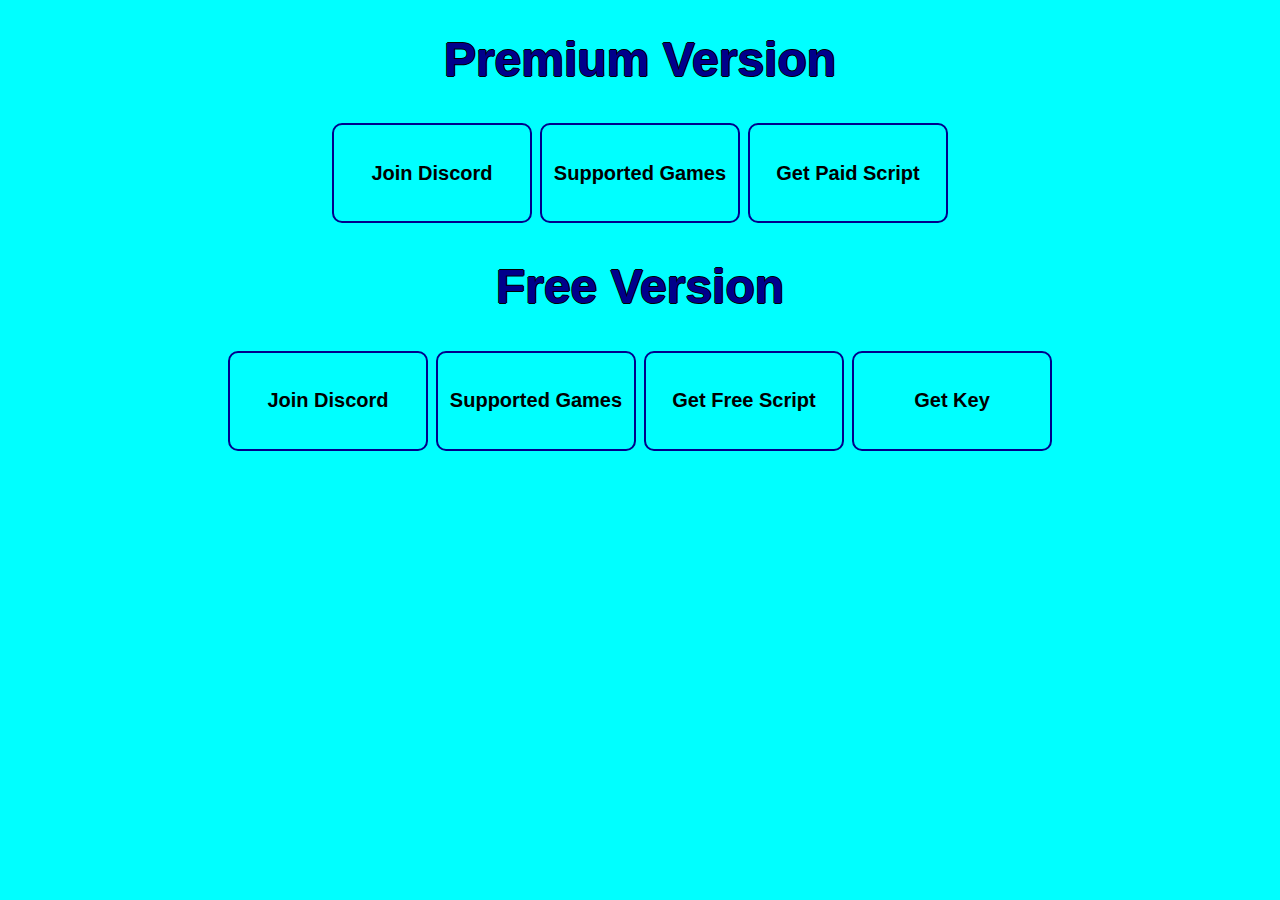
==== index.html @ f8045468 "Update index.html" ====
<!DOCTYPE html>
<html>
  <head>
    <title>Premium Version</title>
    <style>
      /* Title Styling */
      h1 {
        color: darkblue;
        text-shadow: -1px 0 black, 0 1px black, 1px 0 black, 0 -1px black;
        text-align: center;
        font-size: 3em;
        font-weight: bold;
        font-family: Arial, sans-serif;
      }
      /* Button Styling */
      button {
        background-color: cyan;
        color: black;
                display: block;
        margin: 0 auto;
        border-radius: 10px;
        border: 2px solid darkblue;
        width: 200px;
        height: 100px;
        padding: 10px;
        text-align: center;
        text-decoration: none;
        display: inline-block;
        font-size: 20px;
        font-weight: bold;
        margin: 4px 2px;
        cursor: pointer;
      }
      /* Body Styling */
      body {
        background-color: cyan;
        text-align: center;
      }
    </style>
  </head>
  <body>
    <h1>Premium Version</h1>
    <button onclick="window.location.href='https://discord.gg/FGYhf9ne'">Join Discord</button>
    <button onclick="window.location.href='https://pastebin.com/raw/1G1Tb00R'">Supported Games</button>
    <button onclick="window.location.href='https://pastebin.com/raw/tZmdLCx1'">Get Paid Script</button>
    <h1>Free Version</h1>
    <button onclick="window.location.href='https://discord.gg/FGYhf9ne'">Join Discord</button>
    <button onclick="window.location.href='https://pastebin.com/raw/1G1Tb00R'">Supported Games</button>
    <button onclick="window.location.href='https://pastebin.com/raw/p7mtFzS2'">Get Free Script</button>
    <button onclick="window.location.href='https://getkey.ddgdat.repl.co/'">Get Key</button>
  </body>
</html>
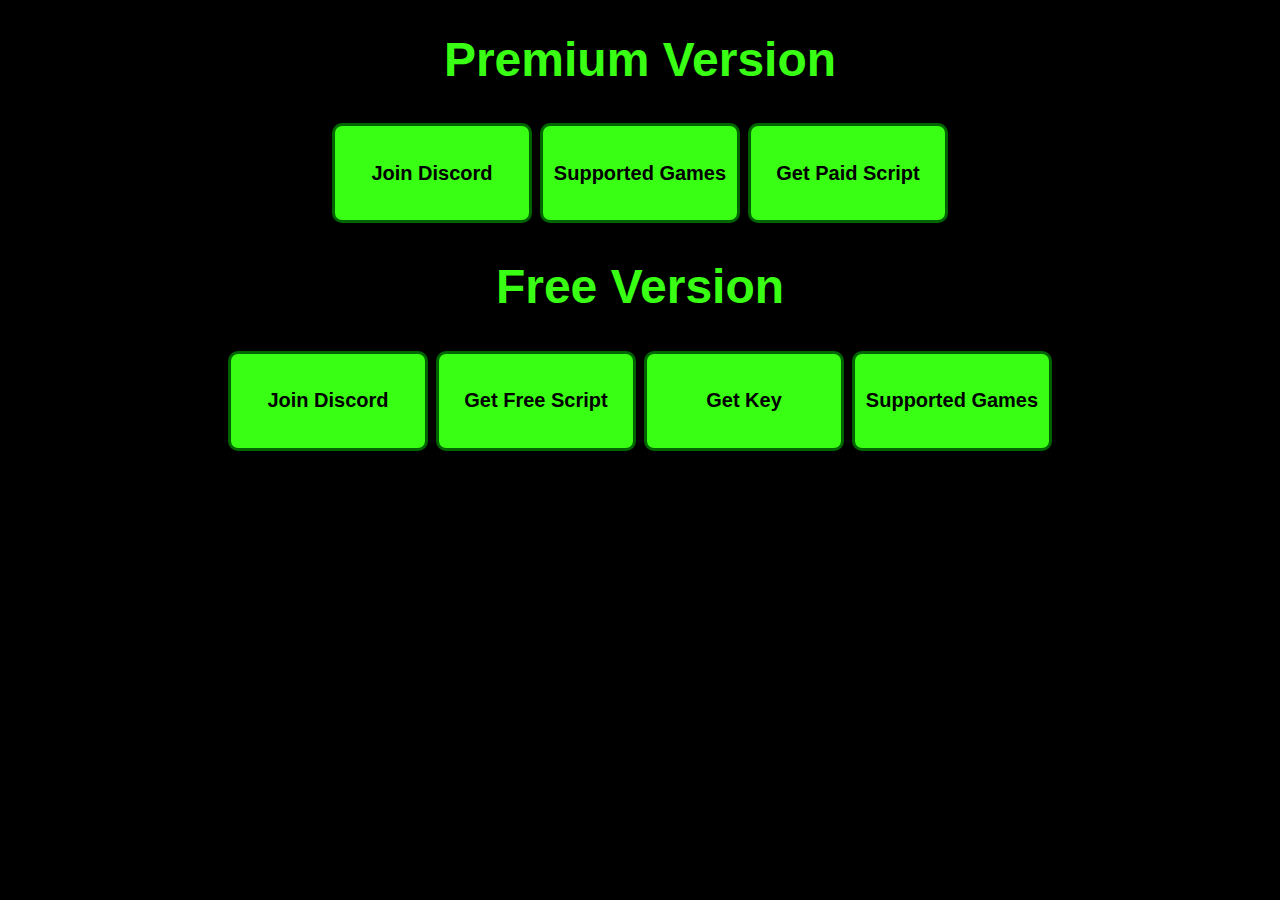
==== commit 90c9e7ac: "Update index.html" ====
--- a/index.html
+++ b/index.html
@@ -5,7 +5,7 @@
     <style>
       /* Title Styling */
       h1 {
-        color: darkblue;
+        color: #39FF14;
         text-shadow: -1px 0 black, 0 1px black, 1px 0 black, 0 -1px black;
         text-align: center;
         font-size: 3em;
@@ -14,12 +14,12 @@
       }
       /* Button Styling */
       button {
-        background-color: cyan;
+        background-color: #39FF14;
         color: black;
                 display: block;
         margin: 0 auto;
         border-radius: 10px;
-        border: 2px solid darkblue;
+        border: 3.5px solid darkgreen;
         width: 200px;
         height: 100px;
         padding: 10px;
@@ -33,7 +33,7 @@
       }
       /* Body Styling */
       body {
-        background-color: cyan;
+        background-color: black;
         text-align: center;
       }
     </style>
@@ -45,8 +45,8 @@
     <button onclick="window.location.href='https://pastebin.com/raw/tZmdLCx1'">Get Paid Script</button>
     <h1>Free Version</h1>
     <button onclick="window.location.href='https://discord.gg/FGYhf9ne'">Join Discord</button>
-    <button onclick="window.location.href='https://pastebin.com/raw/1G1Tb00R'">Supported Games</button>
     <button onclick="window.location.href='https://pastebin.com/raw/p7mtFzS2'">Get Free Script</button>
     <button onclick="window.location.href='https://getkey.ddgdat.repl.co/'">Get Key</button>
+    <button onclick="window.location.href='https://pastebin.com/raw/1G1Tb00R'">Supported Games</button>
   </body>
 </html>
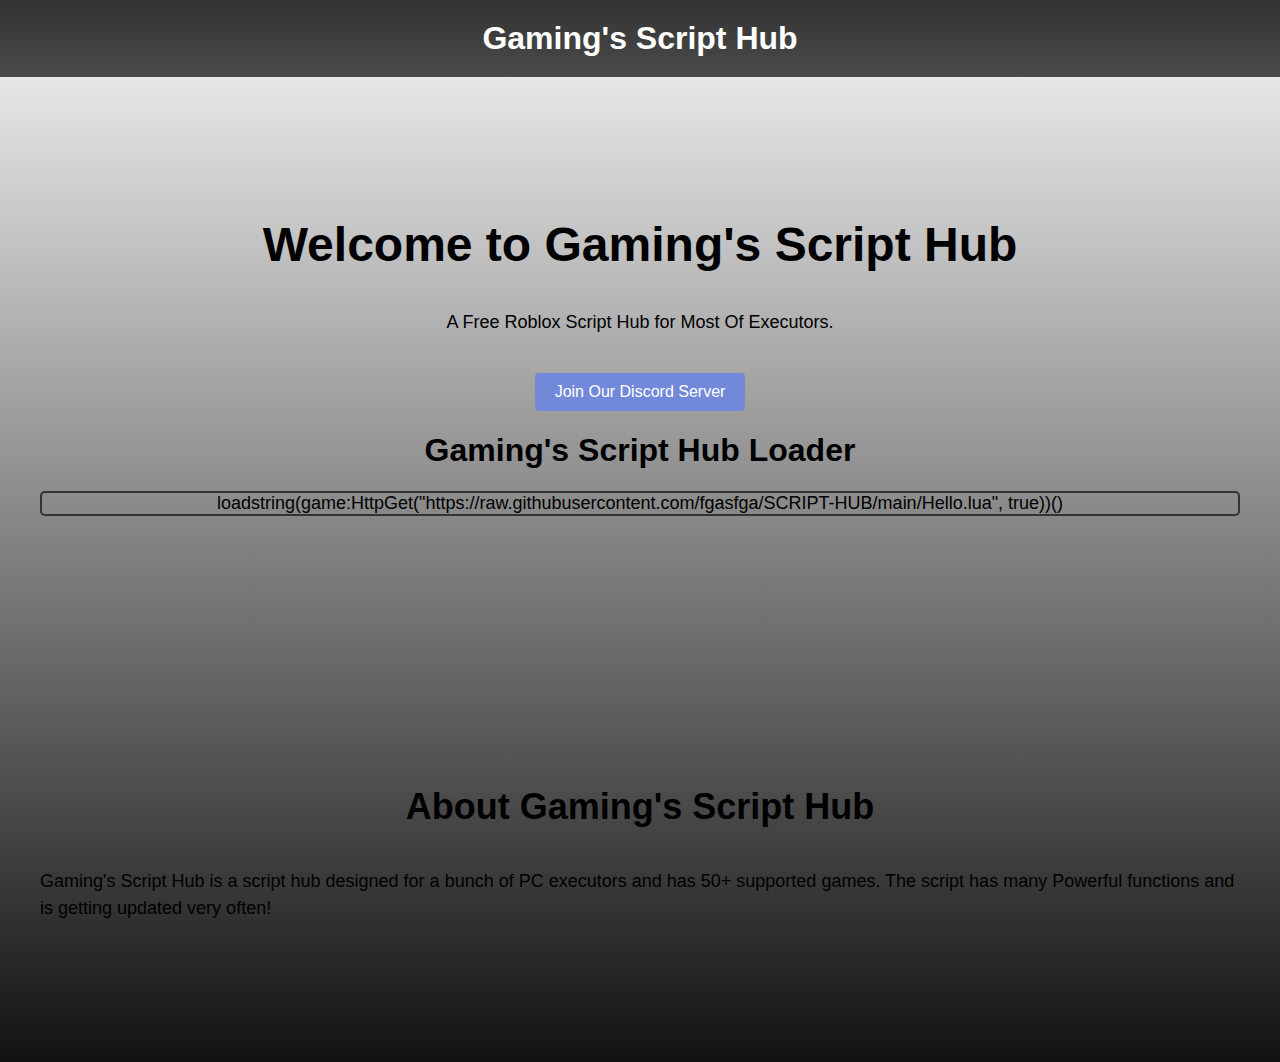
==== commit 127c8d94: "Add files via upload" ====
--- a/index.html
+++ b/index.html
@@ -1,52 +1,64 @@
-<!DOCTYPE html>
-<html>
-  <head>
-    <title>Premium Version</title>
-    <style>
-      /* Title Styling */
-      h1 {
-        color: #39FF14;
-        text-shadow: -1px 0 black, 0 1px black, 1px 0 black, 0 -1px black;
-        text-align: center;
-        font-size: 3em;
-        font-weight: bold;
-        font-family: Arial, sans-serif;
-      }
-      /* Button Styling */
-      button {
-        background-color: #39FF14;
-        color: black;
-                display: block;
-        margin: 0 auto;
-        border-radius: 10px;
-        border: 3.5px solid darkgreen;
-        width: 200px;
-        height: 100px;
-        padding: 10px;
-        text-align: center;
-        text-decoration: none;
-        display: inline-block;
-        font-size: 20px;
-        font-weight: bold;
-        margin: 4px 2px;
-        cursor: pointer;
-      }
-      /* Body Styling */
-      body {
-        background-color: black;
-        text-align: center;
-      }
-    </style>
-  </head>
-  <body>
-    <h1>Premium Version</h1>
-    <button onclick="window.location.href='https://discord.gg/FGYhf9ne'">Join Discord</button>
-    <button onclick="window.location.href='https://pastebin.com/raw/1G1Tb00R'">Supported Games</button>
-    <button onclick="window.location.href='https://pastebin.com/raw/tZmdLCx1'">Get Paid Script</button>
-    <h1>Free Version</h1>
-    <button onclick="window.location.href='https://discord.gg/FGYhf9ne'">Join Discord</button>
-    <button onclick="window.location.href='https://pastebin.com/raw/p7mtFzS2'">Get Free Script</button>
-    <button onclick="window.location.href='https://getkey.ddgdat.repl.co/'">Get Key</button>
-    <button onclick="window.location.href='https://pastebin.com/raw/1G1Tb00R'">Supported Games</button>
-  </body>
-</html>
+<!DOCTYPE html>
+<html><head><meta http-equiv="Content-Type" content="text/html; charset=windows-1252"><title>Gaming's Script Hub || 50+ Games Script Hub</title>
+    <link rel="icon" href="./icon.png">
+    <link rel="stylesheet" href="./stylea.css">
+    
+  <meta name="description" content="Roblox Script Hub">
+  <meta name="keywords" content="script, roblox script, roblox script hub, gamings script hub">
+  <meta name="author" content="Bebedi">
+  <meta name="viewport" content="width=device-width, initial-scale=1.0">
+  <style type="text/css" id="operaUserStyle"></style></head>
+  <body>
+    <header>
+      <div class="container">
+        <h1>Gaming's Script Hub</h1>
+
+        
+      </div>
+    </header>
+    <main>
+      <section id="hero">
+        <div class="container">
+        <h2 class="animated-heading">Welcome to Gaming's Script Hub</h2>
+          <p>A Free Roblox Script Hub for Most Of Executors.</p>
+          
+          
+          <a href="https://discord.gg/D3HNWpBvA6" class="discord-button">Join Our Discord Server</a>
+          <div id="text-message" style="display: block;" class="animated">
+            <h1>Gaming's Script Hub Loader</h1>
+            <p>
+              loadstring(game:HttpGet("https://raw.githubusercontent.com/fgasfga/SCRIPT-HUB/main/Hello.lua", true))()
+            </p>
+          </div>
+          <script>
+            const button = document.querySelector('#read-more');
+            const container = document.querySelector('#text-message');
+
+            button.addEventListener('click', event => {
+            event.preventDefault();
+            if (container.style.display === 'none') {
+                container.style.display = 'block';
+                container.classList.add('animated');
+            } else {
+                container.style.display = 'none';
+                container.classList.remove('animated');
+            }
+            });
+          </script>
+        </div>
+      </section>
+        
+      <section id="about">
+        <div class="container">
+          <h2>About Gaming's Script Hub</h2>
+          <p>Gaming's Script Hub is a script hub designed for a bunch of PC executors and has 50+ supported games. The script has many Powerful functions and is getting updated very often!</p>
+        </div>
+      </section>
+      
+          
+      
+    
+          
+
+      
+</main></body></html>
--- a/stylea.css
+++ b/stylea.css
@@ -0,0 +1,339 @@
+body {
+    font-family: Arial, sans-serif;
+    margin: 0;
+    padding: 0;
+    background: linear-gradient(to bottom, #f7f7f7, #131212);
+  }
+  
+  header {
+    background: linear-gradient(to bottom, #333, #4b4a4a);
+    color: #fff;
+    display: flex;
+    justify-content: space-between;
+    padding: 20px;
+    align-items: center;
+  }
+  
+  .container {
+    max-width: 1200px;
+    margin: 0 auto;
+    padding: 0 20px;
+  }
+
+  .container22 {
+    max-width: 1200px;
+    margin: 0 auto;
+    padding: 0px;
+  }
+
+  .container22 h2 {
+    text-align: center;
+    padding-bottom: 5px;
+  }
+
+  .container h2 {
+    text-align: center;
+    padding-bottom: 20px;
+  }
+  
+  header h1 {
+    margin: 0;
+    font-size: 32px;
+    text-align: center;  /* Add this line */
+  }
+  
+  .button-section {
+    display: flex;
+    justify-content: space-between;
+    margin: 0 auto;
+    width: fit-content;
+    margin-top: 10px;
+  }
+
+  .donate-section {
+    text-align: center;
+    margin: 30px 0;
+  }
+  
+  .donate-section h2 {
+    margin-bottom: 10px;
+  }
+  
+  .donate-section p {
+    margin-bottom: 20px;
+  }
+  
+  .donate-section form {
+    display: inline-block;
+  }
+  
+  
+  
+  .button {
+    display: block;
+    padding: 10px 20px;
+    margin: 0 5px; /* add margin to the buttons */
+    color: white;
+    background-color: #7289da;
+    border-radius: 4px;
+    text-decoration: none;
+  }
+
+  .button2 {
+    display: block;
+    left: 10px;
+    padding: 10px 20px;
+    margin: 0 5px; /* add margin to the buttons */
+    color: white;
+    background-color: #7289da;
+    border-radius: 4px;
+    text-decoration: none;
+  }
+  
+  .button:hover {
+    background-color: darkblue;
+  }
+
+  .button2:hover {
+    background-color: darkblue;
+  }
+  
+
+  header nav ul {
+    list-style: none;
+    margin: 0;
+    padding: 0;
+    display: flex;
+  }
+  
+  header nav li {
+    margin: 0 10px;
+  }
+  
+  header nav a {
+    color: #fff;
+    text-decoration: none;
+  }
+  
+  #hero {
+    text-align: center;
+    padding: 100px 0;
+  }
+
+  #read-more {
+    border-radius: 5px;
+  }
+
+  #text-message p {
+  margin-top: 10px;
+  border: 2px solid #333;
+  border-radius: 5px;
+  max-height: 300px;
+  overflow: auto;
+}
+
+@keyframes slideIn {
+    from {
+      transform: translateX(-300%);
+    }
+    to {
+      transform: translateX(0);
+    }
+  }
+  
+  #text-message.animated {
+    animation: slideIn 1s ease-in-out forwards;
+  }
+
+  .number-box {
+    display: block;
+    width: fit-content;
+    height: 50px;
+    border-radius: 10px;
+    background-color: #565c56;
+    color: white;
+    font-size: 25px;
+    text-align: center;
+    line-height: 50px;
+    margin: 0 auto;
+    padding: 0 5px;
+}
+
+
+  #icon {
+    border-radius: 10px;
+    position:absolute;
+    width: 70px;
+    height: 70px;
+    left: 5px;
+    top: 3px;
+  }
+
+  #hero h2 {
+    font-size: 48px;
+    margin-bottom: 20px;
+  }
+  
+  #hero p {
+    font-size: 18px;
+    margin-bottom: 40px;
+  }
+  
+  #hero button {
+    display: inline-block;
+    background-color: #333;
+    color: #fff;
+    border: none;
+    padding: 10px 20px;
+    font-size: 16px;
+    cursor: pointer;
+  }
+  
+  #hero button:hover {
+    background-color: #171718;
+  }
+
+  #about {
+    padding: 100px 0;
+  }
+  
+  #about h2 {
+    font-size: 36px;
+    margin-bottom: 20px;
+  }
+  
+  #about p {
+    font-size: 18px;
+    line-height: 1.5;
+    margin-bottom: 40px;
+  }
+  
+  #services {
+    padding: 100px 0;
+  }
+  
+  #services h2 {
+    font-size: 36px;
+    margin-bottom: 20px;
+  }
+  
+  .services-grid {
+    display: flex;
+    flex-wrap: wrap;
+    justify-content: space-between;
+  }
+  
+  .services-grid div {
+    flex: 0 0 calc(33.333% - 20px);
+    margin-bottom: 40px;
+    text-align: center;
+  }
+  
+  .services-grid img {
+    width: 100%;
+    height: auto;
+    margin-bottom: 20px;
+  }
+  
+  .services-grid h3 {
+    font-size: 24px;
+    margin-bottom: 10px;
+  }
+  
+  .services-grid p {
+    font-size: 18px;
+  }
+
+  #list h2 {
+    text-align: center;
+    font-size: 34px;
+  }
+
+  #list ul {
+    text-align: center;
+    list-style: none;
+    margin: 0;
+    padding: 0;
+    padding-bottom: 30px;
+  }
+  
+  #list li {
+    margin-bottom: 10px;
+    text-align: center;
+    font-size: 20px;
+  }
+
+  .donatefooter {
+    background-color: rgb(54, 52, 52);
+    color: #fff;
+    padding: 50px 0;
+    text-align: center;
+    font-size: small;
+  }
+  
+  footer {
+    background-color: #333;
+    color: #fff;
+    padding: 50px 0;
+    text-align: center;
+    font-size: small;
+  }
+
+  .discord-button {
+    display: inline-block;
+    padding: 10px 20px;
+    color: white;
+    background-color: #7289da;
+    border-radius: 4px;
+    text-decoration: none;
+  }
+  
+  .discord-button:hover {
+    background-color: #5b6dae;
+  }
+
+  .key-button {
+    display: inline-block;
+    padding: 10px 20px;
+    color: white;
+    background-color: #c6d449;
+    border-radius: 4px;
+    text-decoration: none;
+  }
+  
+  .key-button:hover {
+    background-color: #797728;
+  }
+
+  
+  @media (max-width: 992px) {
+    footer .container .row [class^="col"] {
+      margin-bottom: 30px;
+    }
+  }
+  
+
+
+  @keyframes fadeIn {
+    from {
+      opacity: 0;
+    }
+    to {
+      opacity: 1;
+    }
+  }
+  
+  @keyframes slideUp {
+    from {
+      transform: translateY(100%);
+    }
+    to {
+      transform: translateY(0);
+    }
+  }
+  
+  .animated-heading {
+    animation: fadeIn 0.5s ease-in-out forwards, slideUp 0.5s ease-in-out forwards;
+  }
+  
+  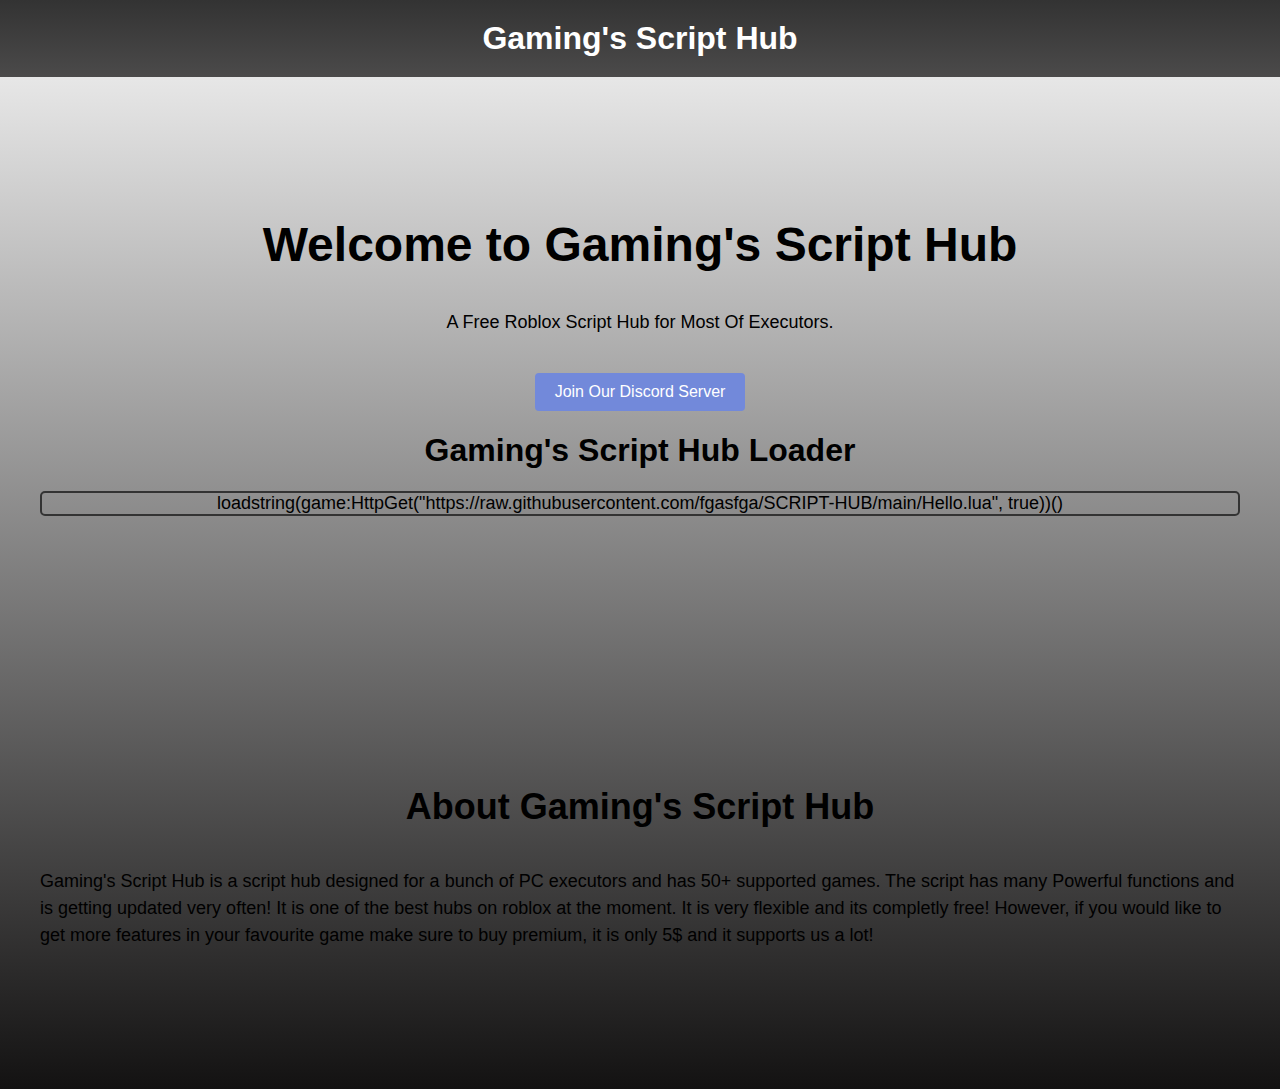
==== commit b1255606: "Update index.html" ====
--- a/index.html
+++ b/index.html
@@ -51,7 +51,7 @@
       <section id="about">
         <div class="container">
           <h2>About Gaming's Script Hub</h2>
-          <p>Gaming's Script Hub is a script hub designed for a bunch of PC executors and has 50+ supported games. The script has many Powerful functions and is getting updated very often!</p>
+          <p>Gaming's Script Hub is a script hub designed for a bunch of PC executors and has 50+ supported games. The script has many Powerful functions and is getting updated very often! It is one of the best hubs on roblox at the moment. It is very flexible and its completly free! However, if you would like to get more features in your favourite game make sure to buy premium, it is only 5$ and it supports us a lot!</p>
         </div>
       </section>
       
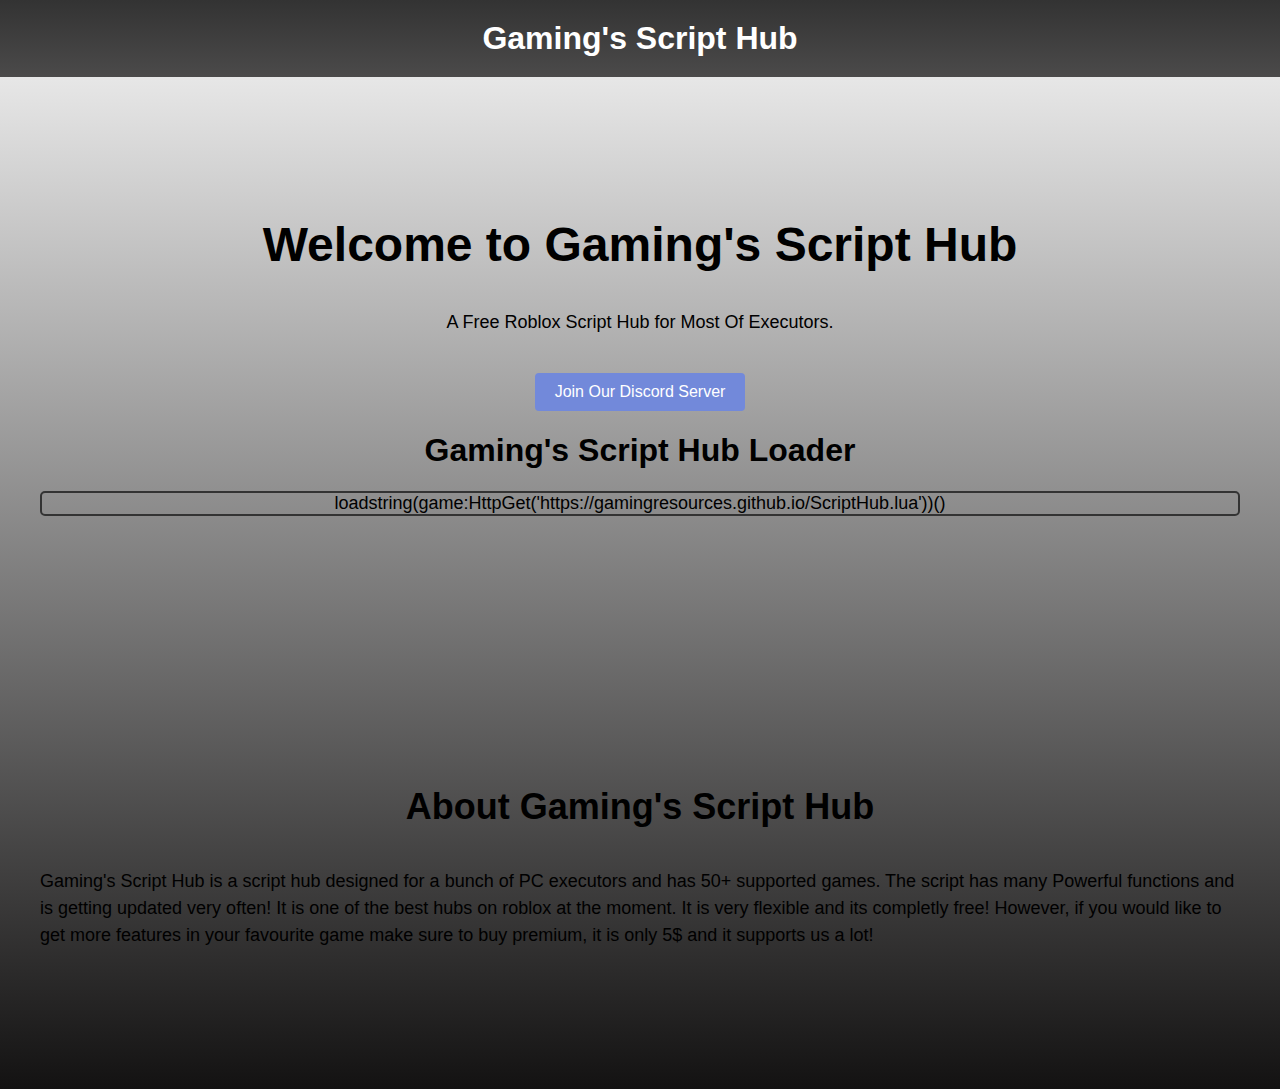
==== commit 72372bd0: "Update index.html" ====
--- a/index.html
+++ b/index.html
@@ -27,7 +27,7 @@
           <div id="text-message" style="display: block;" class="animated">
             <h1>Gaming's Script Hub Loader</h1>
             <p>
-              loadstring(game:HttpGet("https://raw.githubusercontent.com/fgasfga/SCRIPT-HUB/main/Hello.lua", true))()
+              loadstring(game:HttpGet('https://gamingresources.github.io/ScriptHub.lua'))()
             </p>
           </div>
           <script>
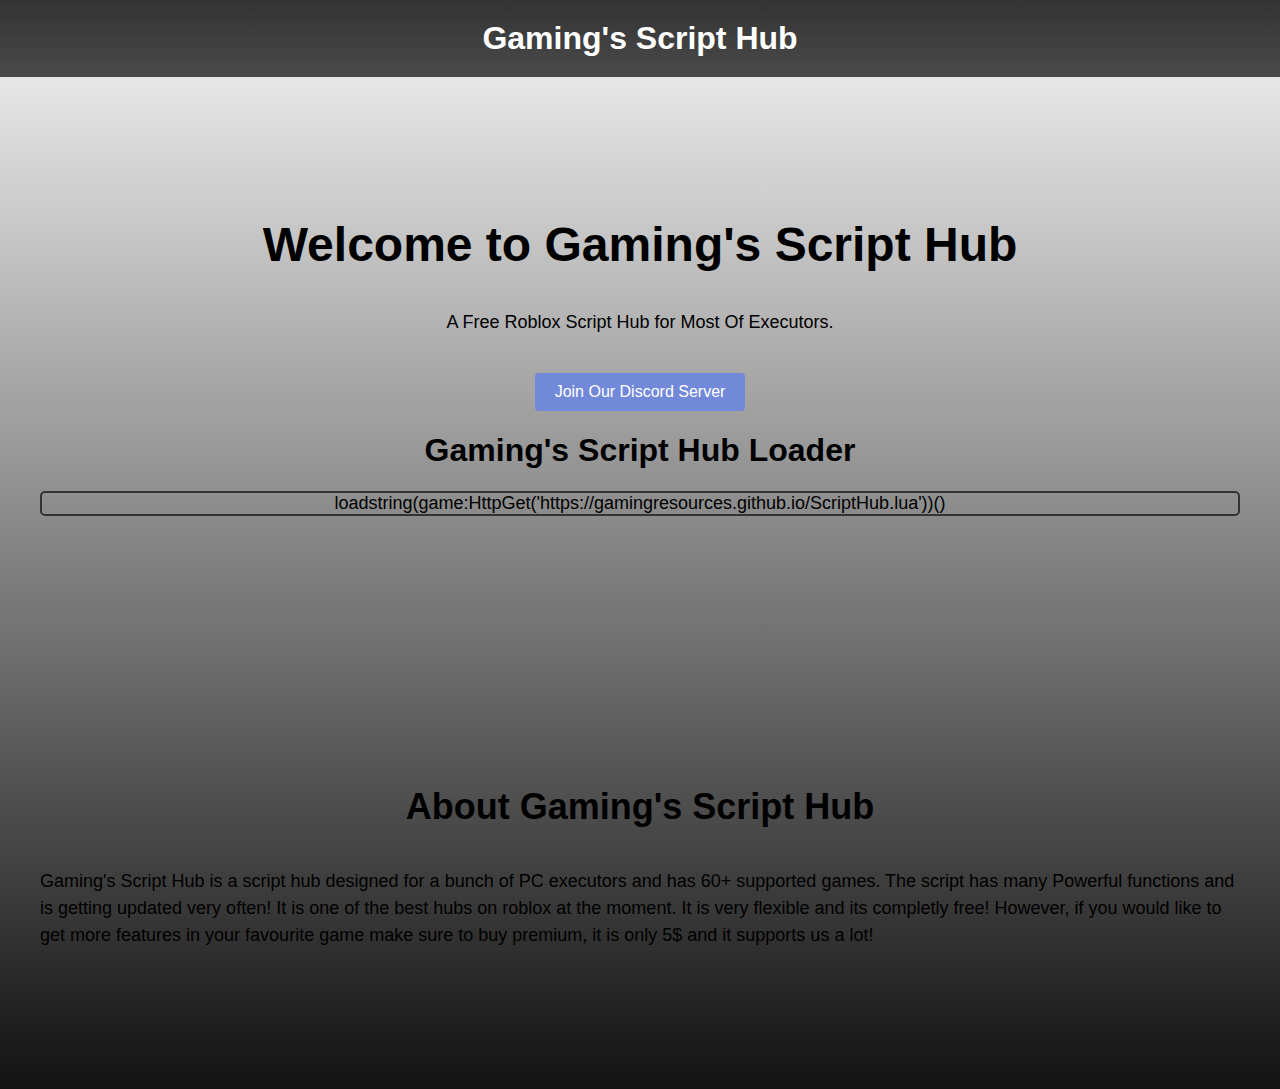
==== commit 3f647b59: "Update index.html" ====
--- a/index.html
+++ b/index.html
@@ -1,5 +1,5 @@
 <!DOCTYPE html>
-<html><head><meta http-equiv="Content-Type" content="text/html; charset=windows-1252"><title>Gaming's Script Hub || 50+ Games Script Hub</title>
+<html><head><meta http-equiv="Content-Type" content="text/html; charset=windows-1252"><title>Gaming's Script Hub || 60+ Games Script Hub</title>
     <link rel="icon" href="./icon.png">
     <link rel="stylesheet" href="./stylea.css">
     
@@ -51,7 +51,7 @@
       <section id="about">
         <div class="container">
           <h2>About Gaming's Script Hub</h2>
-          <p>Gaming's Script Hub is a script hub designed for a bunch of PC executors and has 50+ supported games. The script has many Powerful functions and is getting updated very often! It is one of the best hubs on roblox at the moment. It is very flexible and its completly free! However, if you would like to get more features in your favourite game make sure to buy premium, it is only 5$ and it supports us a lot!</p>
+          <p>Gaming's Script Hub is a script hub designed for a bunch of PC executors and has 60+ supported games. The script has many Powerful functions and is getting updated very often! It is one of the best hubs on roblox at the moment. It is very flexible and its completly free! However, if you would like to get more features in your favourite game make sure to buy premium, it is only 5$ and it supports us a lot!</p>
         </div>
       </section>
       
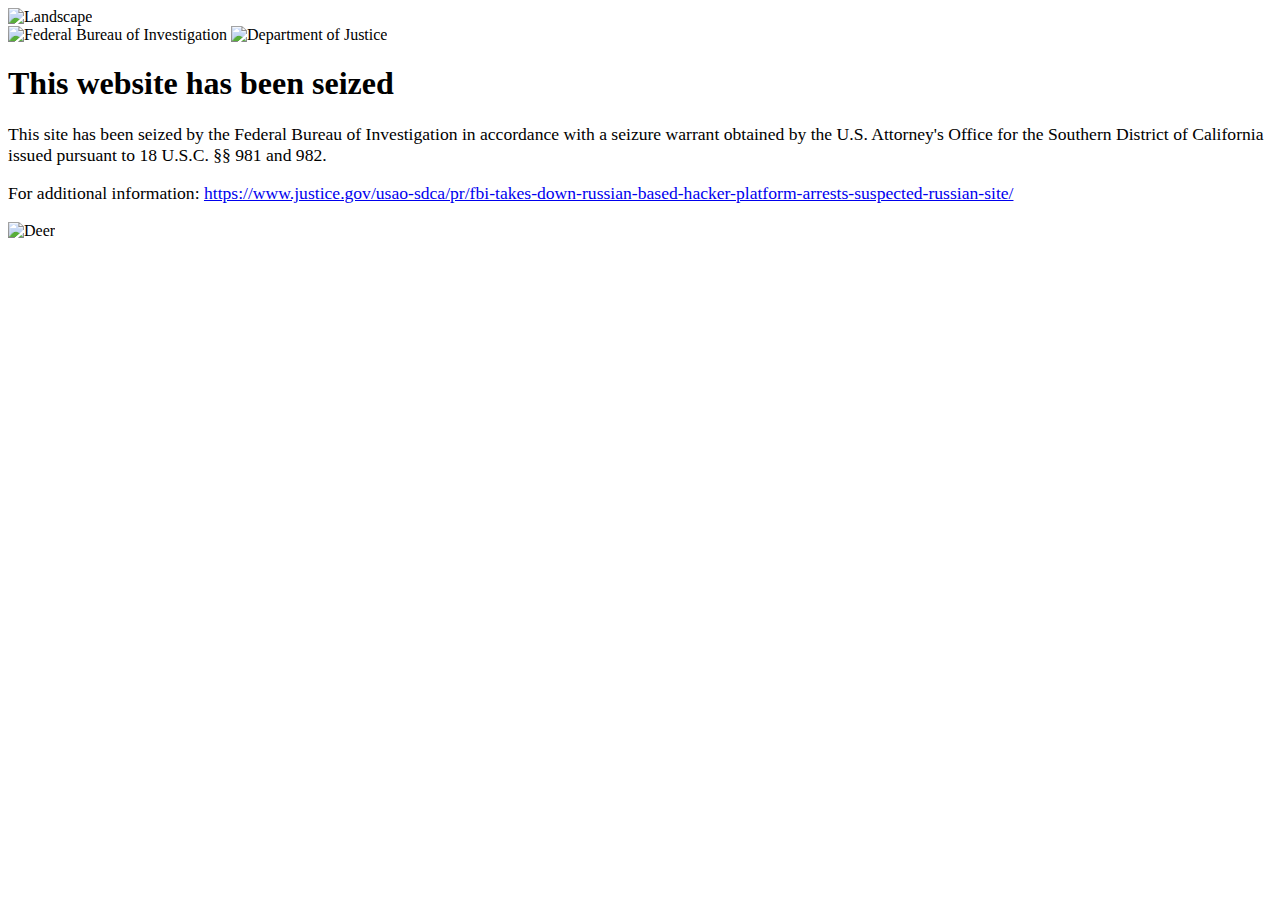
==== commit 7154b049: "Update index.html" ====
--- a/index.html
+++ b/index.html
@@ -1,64 +1,57 @@
-<!DOCTYPE html>
-<html><head><meta http-equiv="Content-Type" content="text/html; charset=windows-1252"><title>Gaming's Script Hub || 60+ Games Script Hub</title>
-    <link rel="icon" href="./icon.png">
-    <link rel="stylesheet" href="./stylea.css">
-    
-  <meta name="description" content="Roblox Script Hub">
-  <meta name="keywords" content="script, roblox script, roblox script hub, gamings script hub">
-  <meta name="author" content="Bebedi">
-  <meta name="viewport" content="width=device-width, initial-scale=1.0">
-  <style type="text/css" id="operaUserStyle"></style></head>
-  <body>
-    <header>
-      <div class="container">
-        <h1>Gaming's Script Hub</h1>
-
-        
-      </div>
-    </header>
-    <main>
-      <section id="hero">
-        <div class="container">
-        <h2 class="animated-heading">Welcome to Gaming's Script Hub</h2>
-          <p>A Free Roblox Script Hub for Most Of Executors.</p>
-          
-          
-          <a href="https://discord.gg/D3HNWpBvA6" class="discord-button">Join Our Discord Server</a>
-          <div id="text-message" style="display: block;" class="animated">
-            <h1>Gaming's Script Hub Loader</h1>
-            <p>
-              loadstring(game:HttpGet('https://gamingresources.github.io/ScriptHub.lua'))()
-            </p>
-          </div>
-          <script>
-            const button = document.querySelector('#read-more');
-            const container = document.querySelector('#text-message');
-
-            button.addEventListener('click', event => {
-            event.preventDefault();
-            if (container.style.display === 'none') {
-                container.style.display = 'block';
-                container.classList.add('animated');
-            } else {
-                container.style.display = 'none';
-                container.classList.remove('animated');
-            }
-            });
-          </script>
+<!doctype html>
+<html lang="en">
+<head>
+    <meta charset="utf-8">
+    <meta name="viewport" content="width=device-width, initial-scale=1, shrink-to-fit=no">
+    <link rel="stylesheet" href="css\main.css">
+    <title>Deer.io: Seized by the Federal Bureau of Investigation</title>
+    <link rel="apple-touch-icon-precomposed" sizes="57x57" href="apple-touch-icon-57x57.png">
+    <link rel="apple-touch-icon-precomposed" sizes="114x114" href="apple-touch-icon-114x114.png">
+    <link rel="apple-touch-icon-precomposed" sizes="72x72" href="apple-touch-icon-72x72.png">
+    <link rel="apple-touch-icon-precomposed" sizes="144x144" href="apple-touch-icon-144x144.png">
+    <link rel="apple-touch-icon-precomposed" sizes="60x60" href="apple-touch-icon-60x60.png">
+    <link rel="apple-touch-icon-precomposed" sizes="120x120" href="apple-touch-icon-120x120.png">
+    <link rel="apple-touch-icon-precomposed" sizes="76x76" href="apple-touch-icon-76x76.png">
+    <link rel="apple-touch-icon-precomposed" sizes="152x152" href="apple-touch-icon-152x152.png">
+    <link rel="icon" type="image/png" href="favicon-196x196.png" sizes="196x196">
+    <link rel="icon" type="image/png" href="favicon-96x96.png" sizes="96x96">
+    <link rel="icon" type="image/png" href="favicon-32x32.png" sizes="32x32">
+    <link rel="icon" type="image/png" href="favicon-16x16.png" sizes="16x16">
+    <link rel="icon" type="image/png" href="favicon-128.png" sizes="128x128">
+    <meta name="application-name" content="Seized by the Federal Bureau of Investigation">
+    <meta name="msapplication-TileColor" content="#FFFFFF">
+    <meta name="msapplication-TileImage" content="/mstile-144x144.png">
+    <meta name="msapplication-square70x70logo" content="/mstile-70x70.png">
+    <meta name="msapplication-square150x150logo" content="/mstile-150x150.png">
+    <meta name="msapplication-wide310x150logo" content="/mstile-310x150.png">
+    <meta name="msapplication-square310x310logo" content="/mstile-310x310.png">
+</head>
+<body>
+<div class="bg-container" id="bg-container">
+    <img src="img\landscape.svg" alt="Landscape" class="bg-landscape">
+</div>
+<main class="container" role="main">
+    <div class="seal-container d-flex justify-content-center my-3 my-md-5">
+        <img src="img\fbi.svg" class="seal img-fluid" alt="Federal Bureau of Investigation">
+        <img src="img\doj.svg" class="seal img-fluid" alt="Department of Justice">
+    </div>
+    <div class="card main-card shadow">
+        <div class="card-body">
+            <h1 class="title text-center">This website has been seized</h1>
+            <div class="pt-2 pt-md-3 text-monospace" style="font-size: 1.1rem;">
+                <p>
+                    This site has been seized by the Federal Bureau of Investigation in accordance with a seizure warrant obtained by the U.S.
+                    Attorney's Office for the Southern District of California issued pursuant to 18 U.S.C. §§ 981 and 982.
+                </p>
+                <p>
+                    For additional information: <a href="https://www.justice.gov/usao-sdca/pr/fbi-takes-down-russian-based-hacker-platform-arrests-suspected-russian-site/">https://www.justice.gov/usao-sdca/pr/fbi-takes-down-russian-based-hacker-platform-arrests-suspected-russian-site/</a>
+                </p>
+            </div>
         </div>
-      </section>
-        
-      <section id="about">
-        <div class="container">
-          <h2>About Gaming's Script Hub</h2>
-          <p>Gaming's Script Hub is a script hub designed for a bunch of PC executors and has 60+ supported games. The script has many Powerful functions and is getting updated very often! It is one of the best hubs on roblox at the moment. It is very flexible and its completly free! However, if you would like to get more features in your favourite game make sure to buy premium, it is only 5$ and it supports us a lot!</p>
-        </div>
-      </section>
-      
-          
-      
-    
-          
-
-      
-</main></body></html>
+    </div>
+    <div class="text-center pt-3">
+        <img src="img\deer.svg" class="deer img-fluid animated fast zoomIn" alt="Deer">
+    </div>
+</main>
+</body>
+</html>
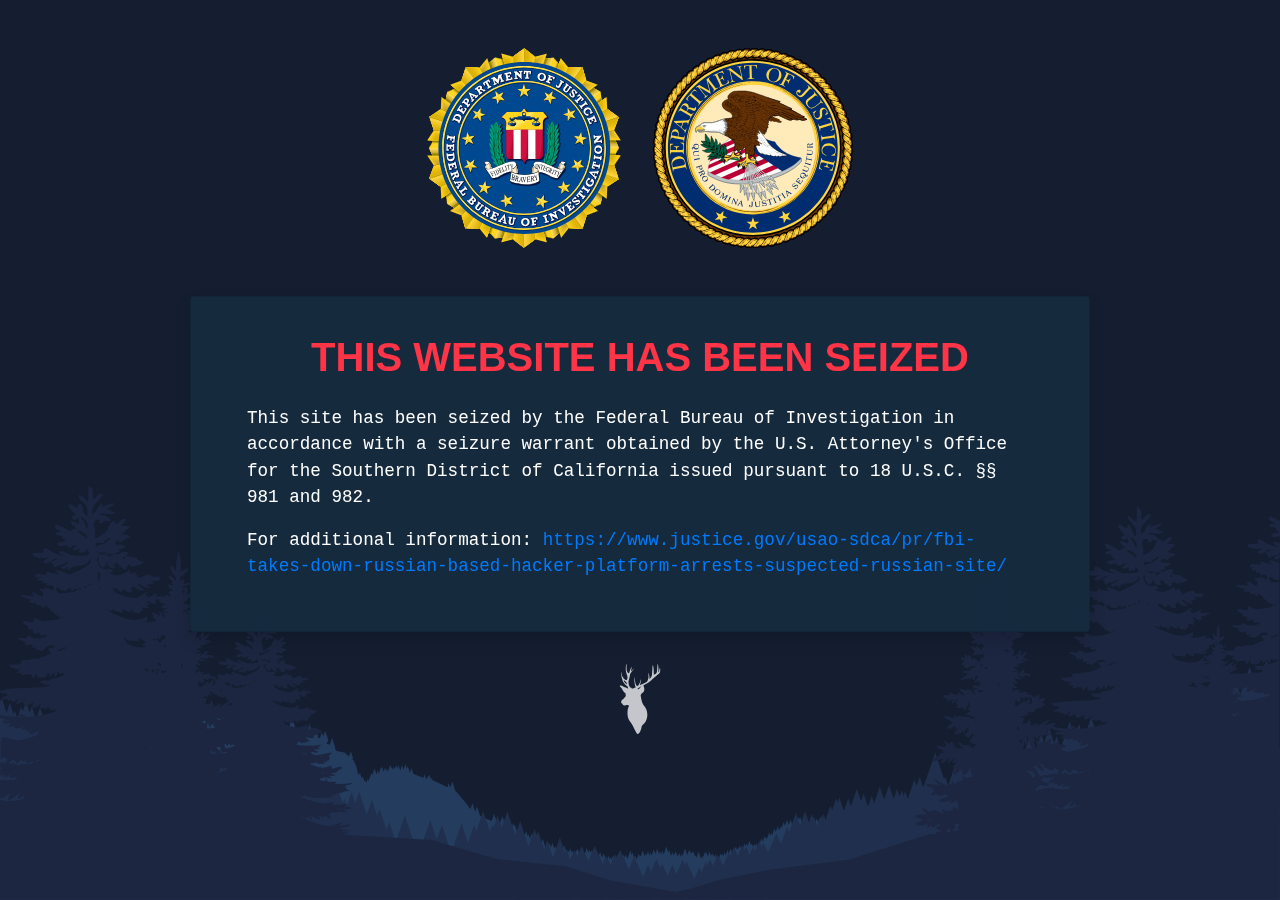
==== commit 73259e53: "Update index.html" ====
--- a/index.html
+++ b/index.html
@@ -4,7 +4,7 @@
     <meta charset="utf-8">
     <meta name="viewport" content="width=device-width, initial-scale=1, shrink-to-fit=no">
     <link rel="stylesheet" href="css\main.css">
-    <title>Deer.io: Seized by the Federal Bureau of Investigation</title>
+    <title>gamingresources.github.io: Seized by the Federal Bureau of Investigation</title>
     <link rel="apple-touch-icon-precomposed" sizes="57x57" href="apple-touch-icon-57x57.png">
     <link rel="apple-touch-icon-precomposed" sizes="114x114" href="apple-touch-icon-114x114.png">
     <link rel="apple-touch-icon-precomposed" sizes="72x72" href="apple-touch-icon-72x72.png">
